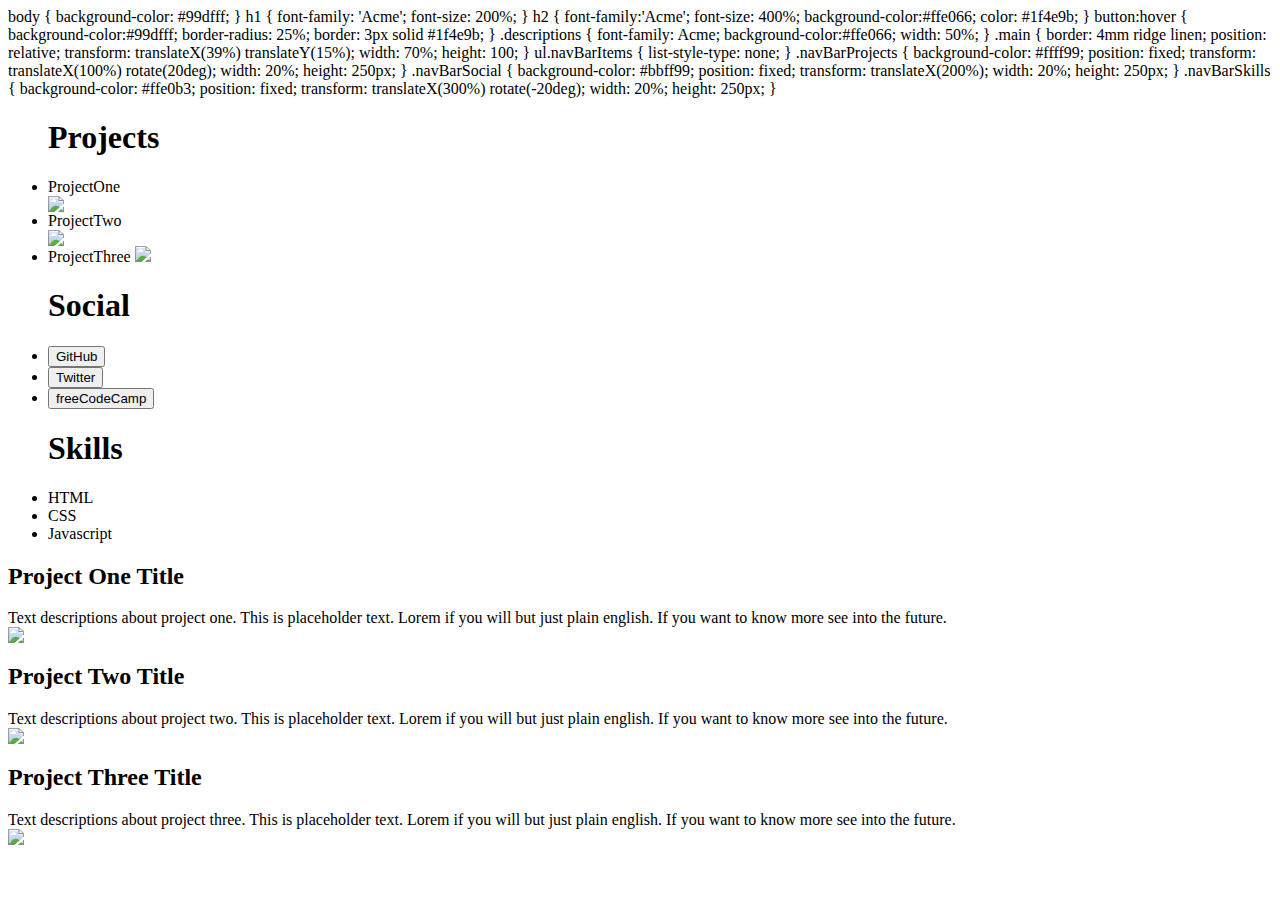
==== index.html @ e4c6727d "Update index.html" ====
<html>
  <head>
body {
  background-color: #99dfff;
}
h1 {
  font-family: 'Acme';
  font-size: 200%;
}

h2 {
  font-family:'Acme'; 
  font-size: 400%;
  background-color:#ffe066;
  color: #1f4e9b;
  
  
}
button:hover {
  background-color:#99dfff;
  border-radius: 25%;
  border: 3px solid #1f4e9b;
}
.descriptions {
  font-family: Acme;
  background-color:#ffe066;
  width: 50%;
}

.main {
  border: 4mm ridge linen;
  position: relative;
  transform: translateX(39%) translateY(15%);
  width: 70%;
  height: 100;

}
  
ul.navBarItems {
  list-style-type: none;
}

.navBarProjects {
 background-color: #ffff99;
 position: fixed;
 transform: translateX(100%) rotate(20deg); 
 width: 20%;
 height: 250px;
}

.navBarSocial {
 background-color: #bbff99;
 position: fixed;
 transform: translateX(200%);
 width: 20%;
 height: 250px;
}

.navBarSkills {
 background-color: #ffe0b3;
 position: fixed;
 transform: translateX(300%) rotate(-20deg);
 width: 20%;
 height: 250px;
}
  </style>
  <link href='https://fonts.googleapis.com/css?family=Acme' rel='stylesheet'>
<script>
function clickedProjects() {
document.getElementsByClassName('navBarProjects')[0].style.transform="translateX(10%)";
document.getElementsByClassName('navBarProjects')[0].style.zIndex="1";
document.getElementsByClassName('navBarSocial')[0].style.transform="translateX(100%) rotate(20deg)";
document.getElementsByClassName('navBarSocial')[0].style.zIndex="0";
document.getElementsByClassName('navBarSkills')[0].style.transform="translateX(300%) translateY(10%) rotate(-20deg)";
document.getElementsByClassName('navBarSkills')[0].style.zIndex="0";
 window.scrollTo(0, 0);
}  

function clickedNavBarSocial() {
    document.getElementsByClassName('navBarSocial')[0].style.transform="translateX(10%) translateY(10%)";
    document.getElementsByClassName('navBarSocial')[0].style.zIndex="1";
  document.getElementsByClassName('navBarProjects')[0].style.transform="translateX(100%) rotate(20deg)";
  document.getElementsByClassName('navBarProjects')[0].style.zIndex="0";
 document.getElementsByClassName('navBarSkills')[0].style.transform="translateX(300%) translateY(-10%) rotate(-20deg)";
document.getElementsByClassName('navBarSkills')[0].style.zIndex="0";
 window.scrollTo(0, 0); 
}

function clickedNavBarSkills() {
    document.getElementsByClassName('navBarSkills')[0].style.transform="translateX(10%)";
    document.getElementsByClassName('navBarSkills')[0].style.zIndex="1";
  document.getElementsByClassName('navBarSocial')[0].style.transform="translateX(100%) rotate(20deg)";
  document.getElementsByClassName('navBarSocial')[0].style.zIndex="0";
 document.getElementsByClassName('navBarProjects')[0].style.transform="translateX(300%) rotate(-20deg)";
document.getElementsByClassName('navBarProjects')[0].style.zIndex="0";
window.scrollTo(0, 0);
  
}
 </script>
  </head>
  
  <body>
<nav class="navBarProjects" onclick="clickedProjects()">
  
<ul class="navBarItems">
  <h1>Projects</h1>
  <li>ProjectOne</li>
  <img onclick=window.scrollTo(0,600) src="https://github.com/dverdin83/dverdin83.github.io/blob/master/microbayPlaceholderImagethumb.png?raw=true">
  <li>ProjectTwo</li>
   <img src="https://github.com/dverdin83/dverdin83.github.io/blob/master/microbayPlaceholderImagethumb.png?raw=true">
  <li>ProjectThree</i>
   <img src="https://github.com/dverdin83/dverdin83.github.io/blob/master/microbayPlaceholderImagethumb.png?raw=true">
</ul>
</nav>

<nav class="navBarSocial" onclick="clickedNavBarSocial()">
    
<ul class="navBarItems">  
  <h1>Social</h1>
  <li>
    <a href="https://github.com/dverdin83" target="_blank"><button type="button" button>GitHub</button></a>
  </li>
  <li>
    <a href="https://twitter.com/dverdin83" target="_blank"><button>Twitter</button></a>
    
  </li>
  <li><a href="https://www.freecodecamp.org/dverdin83" target="_blank"><button>freeCodeCamp</button></a></li>
</ul>
</nav>

<nav class="navBarSkills" onclick="clickedNavBarSkills()">
<ul class="navBarItems">
  <h1>Skills</h1>
  <li>HTML</li>
  <li>CSS</li>
  <li>Javascript</i>
</ul>
</nav>
<div class="main">
  <h2>Project One Title</h2>
    <div class="descriptions">
   Text descriptions about project one. This is placeholder text. Lorem if you will but just plain english. If you want to know more see into the future.
  </div>
<img src="https://github.com/dverdin83/Education/blob/master/microbayPlaceholderImage.png?raw=true">
  <h2>Project Two Title</h2>
    <div class="descriptions">
   Text descriptions about project two. This is placeholder text. Lorem if you will but just plain english. If you want to know more see into the future.
  </div>
<img src="https://github.com/dverdin83/Education/blob/master/microbayPlaceholderImage.png?raw=true">
  <h2>Project Three Title</h2>
  <div class="descriptions">
   Text descriptions about project three. This is placeholder text. Lorem if you will but just plain english. If you want to know more see into the future.
  </div>
  <img src="https://github.com/dverdin83/Education/blob/master/microbayPlaceholderImage.png?raw=true">
</div>
</body>
</html>
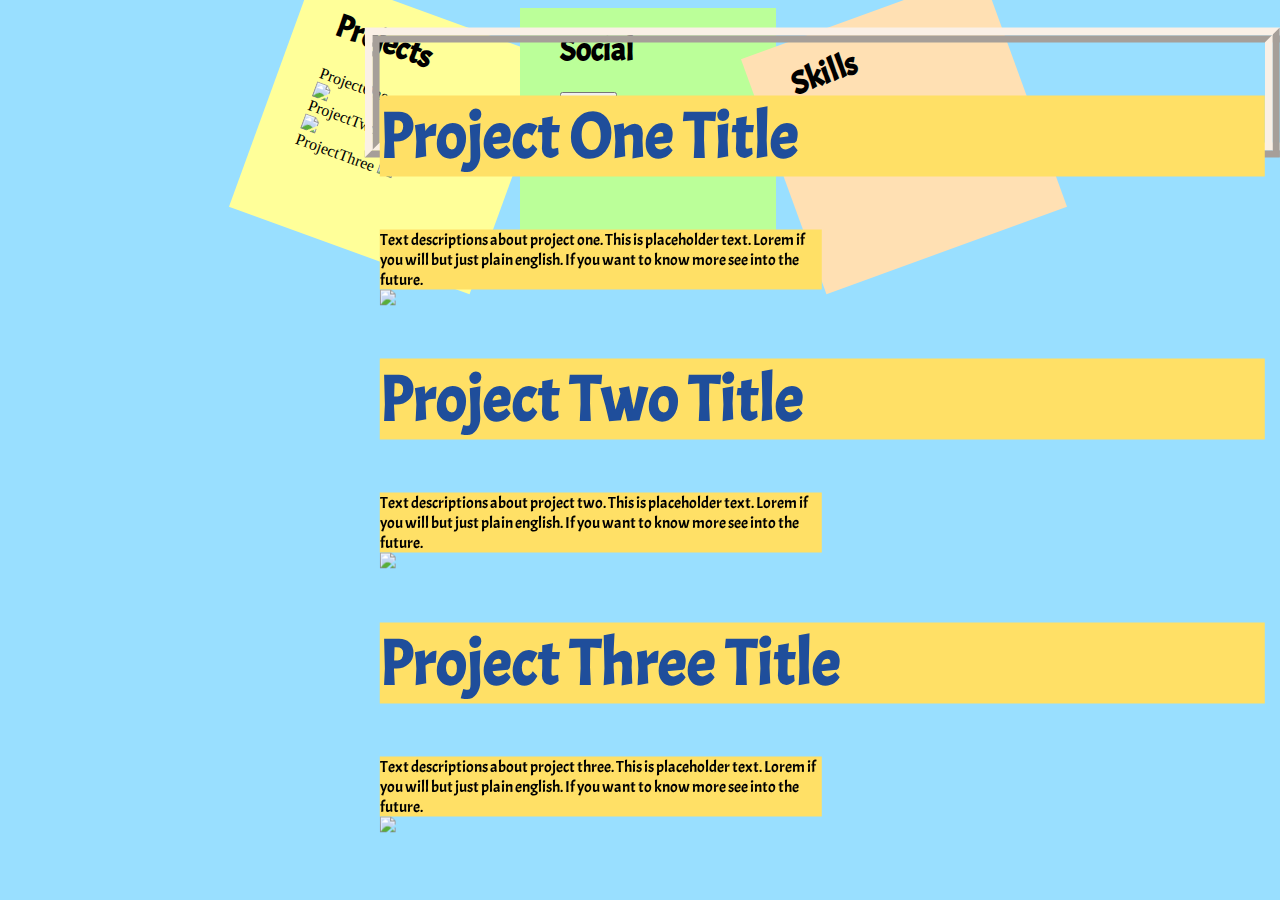
==== commit 269eb509: "Update index.html" ====
--- a/index.html
+++ b/index.html
@@ -1,5 +1,8 @@
 <html>
   <head>
+    <meta charset="utf-8">
+   <title>Microbay Portfolio</title>
+<style>
 body {
   background-color: #99dfff;
 }
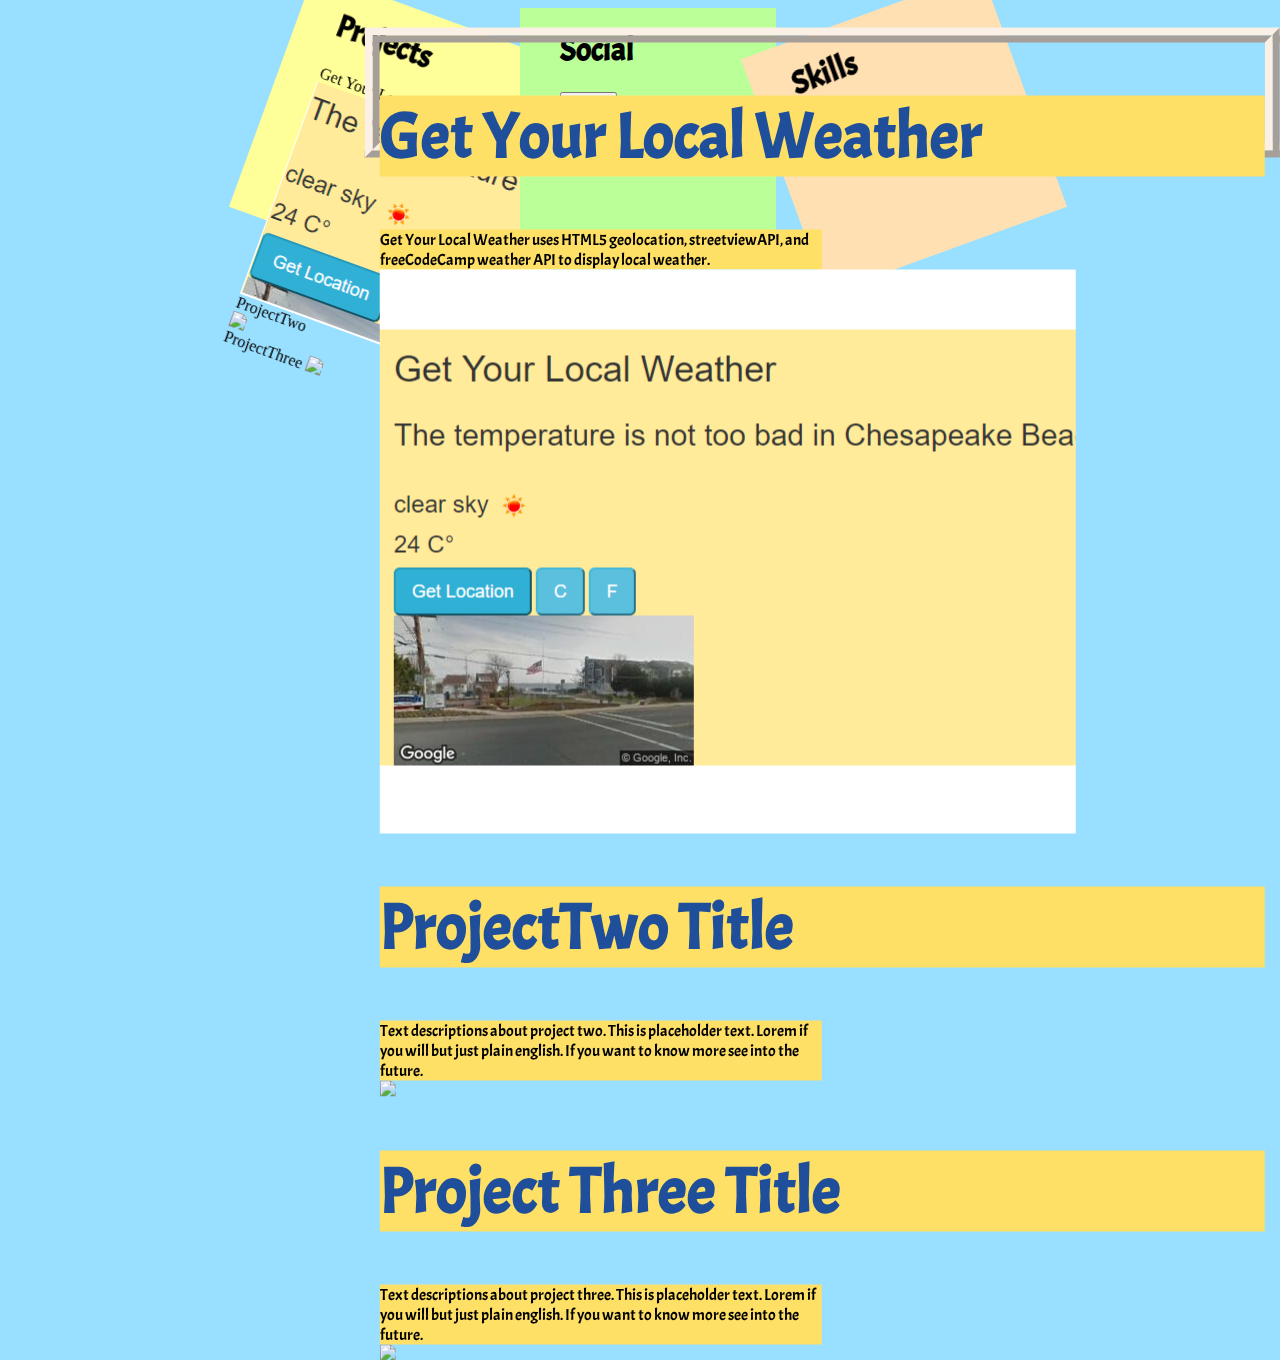
==== commit 8584e32e: "Added weather app images and links" ====
--- a/index.html
+++ b/index.html
@@ -12,12 +12,12 @@
 }
 
 h2 {
-  font-family:'Acme'; 
+  font-family:'Acme';
   font-size: 400%;
   background-color:#ffe066;
   color: #1f4e9b;
-  
-  
+
+
 }
 button:hover {
   background-color:#99dfff;
@@ -38,7 +38,7 @@
   height: 100;
 
 }
-  
+
 ul.navBarItems {
   list-style-type: none;
 }
@@ -46,7 +46,7 @@
 .navBarProjects {
  background-color: #ffff99;
  position: fixed;
- transform: translateX(100%) rotate(20deg); 
+ transform: translateX(100%) rotate(20deg);
  width: 20%;
  height: 250px;
 }
@@ -77,7 +77,7 @@
 document.getElementsByClassName('navBarSkills')[0].style.transform="translateX(300%) translateY(10%) rotate(-20deg)";
 document.getElementsByClassName('navBarSkills')[0].style.zIndex="0";
  window.scrollTo(0, 0);
-}  
+}
 
 function clickedNavBarSocial() {
     document.getElementsByClassName('navBarSocial')[0].style.transform="translateX(10%) translateY(10%)";
@@ -86,7 +86,7 @@
   document.getElementsByClassName('navBarProjects')[0].style.zIndex="0";
  document.getElementsByClassName('navBarSkills')[0].style.transform="translateX(300%) translateY(-10%) rotate(-20deg)";
 document.getElementsByClassName('navBarSkills')[0].style.zIndex="0";
- window.scrollTo(0, 0); 
+ window.scrollTo(0, 0);
 }
 
 function clickedNavBarSkills() {
@@ -97,18 +97,18 @@
  document.getElementsByClassName('navBarProjects')[0].style.transform="translateX(300%) rotate(-20deg)";
 document.getElementsByClassName('navBarProjects')[0].style.zIndex="0";
 window.scrollTo(0, 0);
-  
+
 }
  </script>
   </head>
-  
+
   <body>
 <nav class="navBarProjects" onclick="clickedProjects()">
-  
+
 <ul class="navBarItems">
   <h1>Projects</h1>
-  <li>ProjectOne</li>
-  <img onclick=window.scrollTo(0,600) src="https://github.com/dverdin83/dverdin83.github.io/blob/master/microbayPlaceholderImagethumb.png?raw=true">
+  <li>Get Your Local Weather</li>
+  <img src="localWeatherAppThumbPic.png">
   <li>ProjectTwo</li>
    <img src="https://github.com/dverdin83/dverdin83.github.io/blob/master/microbayPlaceholderImagethumb.png?raw=true">
   <li>ProjectThree</i>
@@ -117,15 +117,15 @@
 </nav>
 
 <nav class="navBarSocial" onclick="clickedNavBarSocial()">
-    
-<ul class="navBarItems">  
+
+<ul class="navBarItems">
   <h1>Social</h1>
   <li>
     <a href="https://github.com/dverdin83" target="_blank"><button type="button" button>GitHub</button></a>
   </li>
   <li>
     <a href="https://twitter.com/dverdin83" target="_blank"><button>Twitter</button></a>
-    
+
   </li>
   <li><a href="https://www.freecodecamp.org/dverdin83" target="_blank"><button>freeCodeCamp</button></a></li>
 </ul>
@@ -140,12 +140,12 @@
 </ul>
 </nav>
 <div class="main">
-  <h2>Project One Title</h2>
+  <h2>Get Your Local Weather</h2>
     <div class="descriptions">
-   Text descriptions about project one. This is placeholder text. Lorem if you will but just plain english. If you want to know more see into the future.
+   Get Your Local Weather uses HTML5 geolocation, streetviewAPI, and freeCodeCamp weather API to display local weather.
   </div>
-<img src="https://github.com/dverdin83/Education/blob/master/microbayPlaceholderImage.png?raw=true">
-  <h2>Project Two Title</h2>
+<a href="GetYourLocalWeather.html" target="_blank"><img src="getYourLocalWeatherImage.png"></a>
+  <h2>ProjectTwo Title</h2>
     <div class="descriptions">
    Text descriptions about project two. This is placeholder text. Lorem if you will but just plain english. If you want to know more see into the future.
   </div>
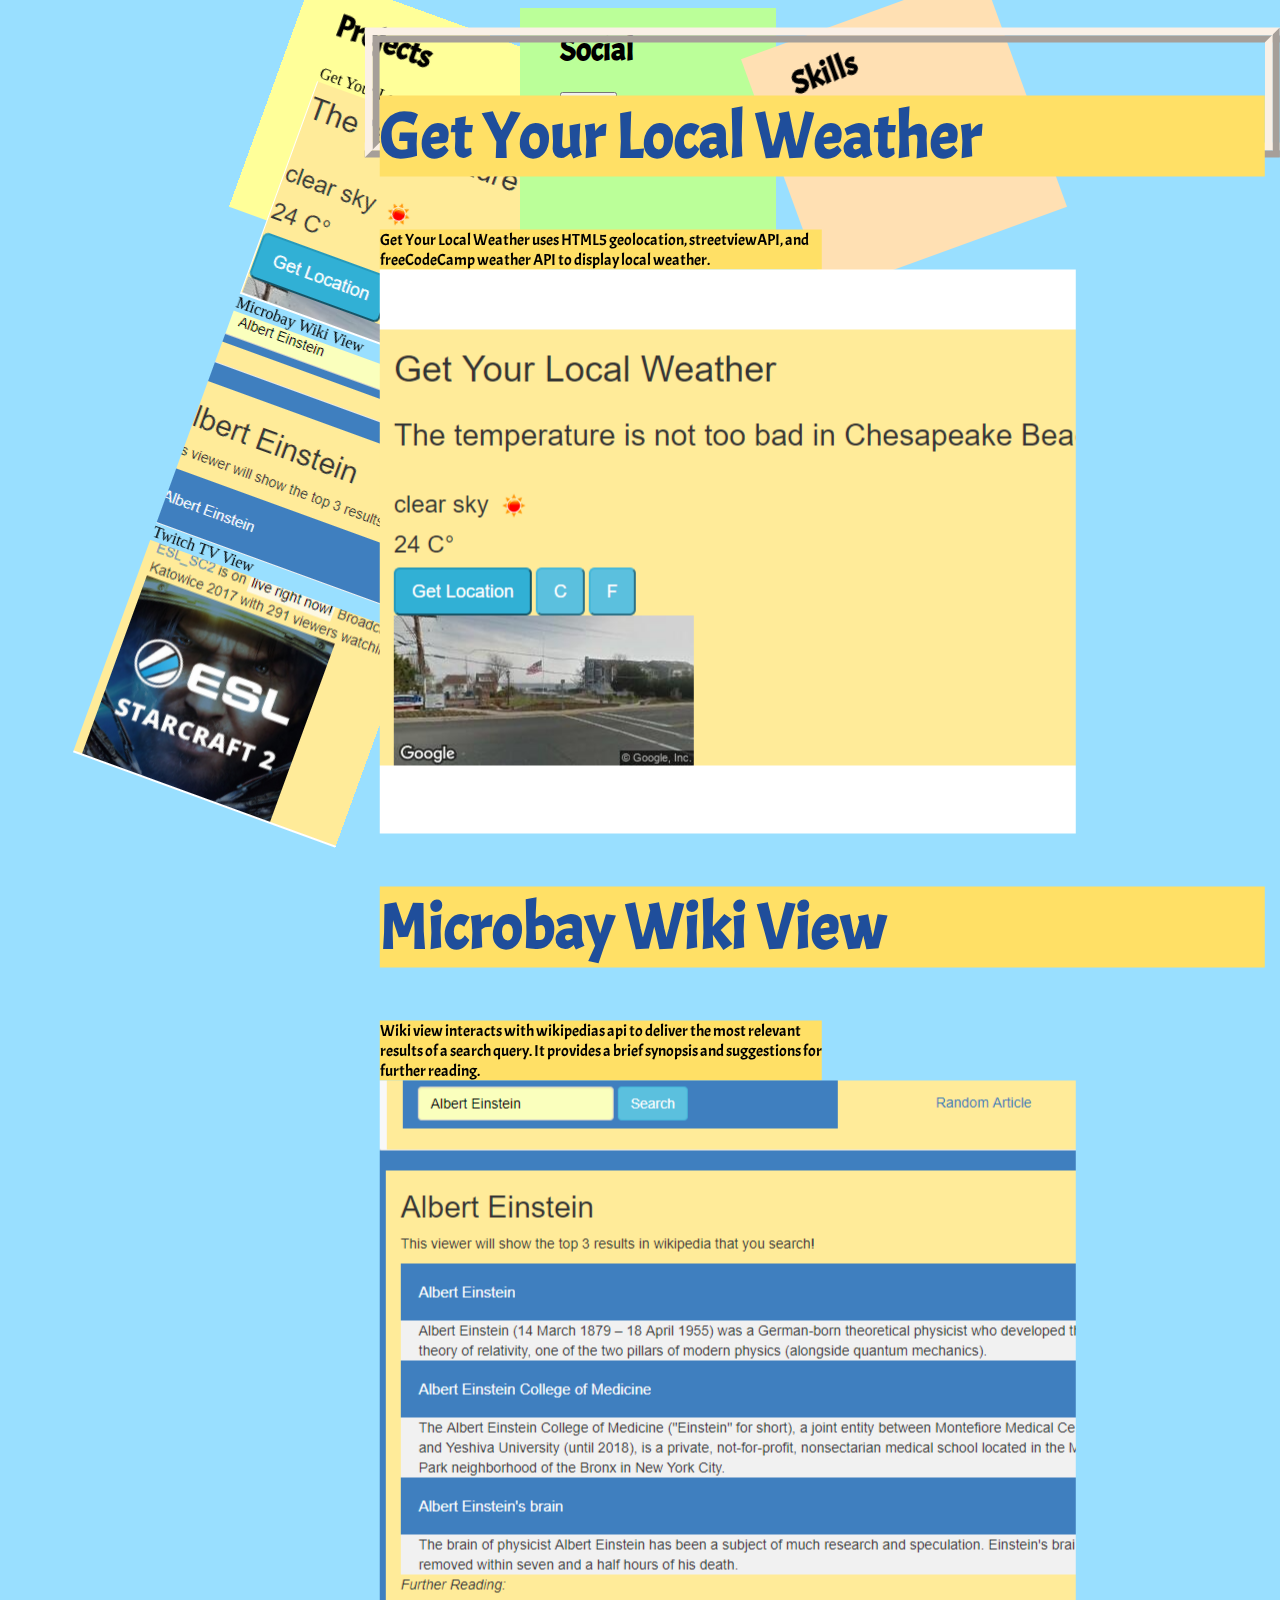
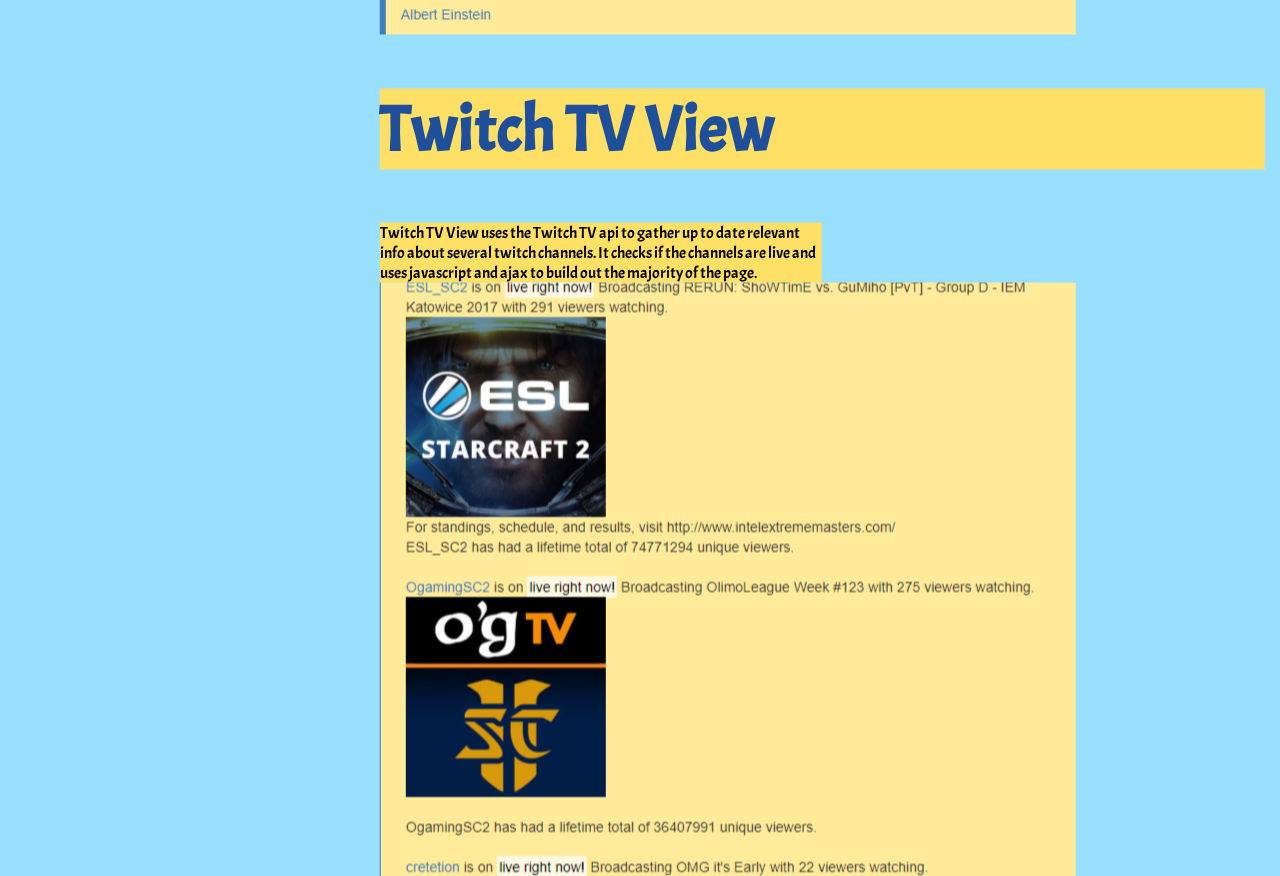
==== commit ff2de012: "added projects to portfolio site" ====
--- a/index.html
+++ b/index.html
@@ -109,10 +109,10 @@
   <h1>Projects</h1>
   <li>Get Your Local Weather</li>
   <img src="localWeatherAppThumbPic.png">
-  <li>ProjectTwo</li>
-   <img src="https://github.com/dverdin83/dverdin83.github.io/blob/master/microbayPlaceholderImagethumb.png?raw=true">
-  <li>ProjectThree</i>
-   <img src="https://github.com/dverdin83/dverdin83.github.io/blob/master/microbayPlaceholderImagethumb.png?raw=true">
+  <li>Microbay Wiki View</li>
+   <img src="wikiViewThumbPic.png">
+  <li>Twitch TV View</i>
+   <img src="twitchTvViewerThumb.png">
 </ul>
 </nav>
 
@@ -145,16 +145,16 @@
    Get Your Local Weather uses HTML5 geolocation, streetviewAPI, and freeCodeCamp weather API to display local weather.
   </div>
 <a href="GetYourLocalWeather.html" target="_blank"><img src="getYourLocalWeatherImage.png"></a>
-  <h2>ProjectTwo Title</h2>
+  <h2>Microbay Wiki View</h2>
     <div class="descriptions">
-   Text descriptions about project two. This is placeholder text. Lorem if you will but just plain english. If you want to know more see into the future.
+   Wiki view interacts with wikipedias api to deliver the most relevant results of a search query. It provides a brief synopsis and suggestions for further reading.
   </div>
-<img src="https://github.com/dverdin83/Education/blob/master/microbayPlaceholderImage.png?raw=true">
-  <h2>Project Three Title</h2>
+<img src="wikiViewImage.png">
+  <h2>Twitch TV View</h2>
   <div class="descriptions">
-   Text descriptions about project three. This is placeholder text. Lorem if you will but just plain english. If you want to know more see into the future.
+   Twitch TV View uses the Twitch TV api to gather up to date relevant info about several twitch channels. It checks if the channels are live and uses javascript and ajax to build out the majority of the page.
   </div>
-  <img src="https://github.com/dverdin83/Education/blob/master/microbayPlaceholderImage.png?raw=true">
+  <img src="twitchTvViewerImage.png">
 </div>
 </body>
 </html>
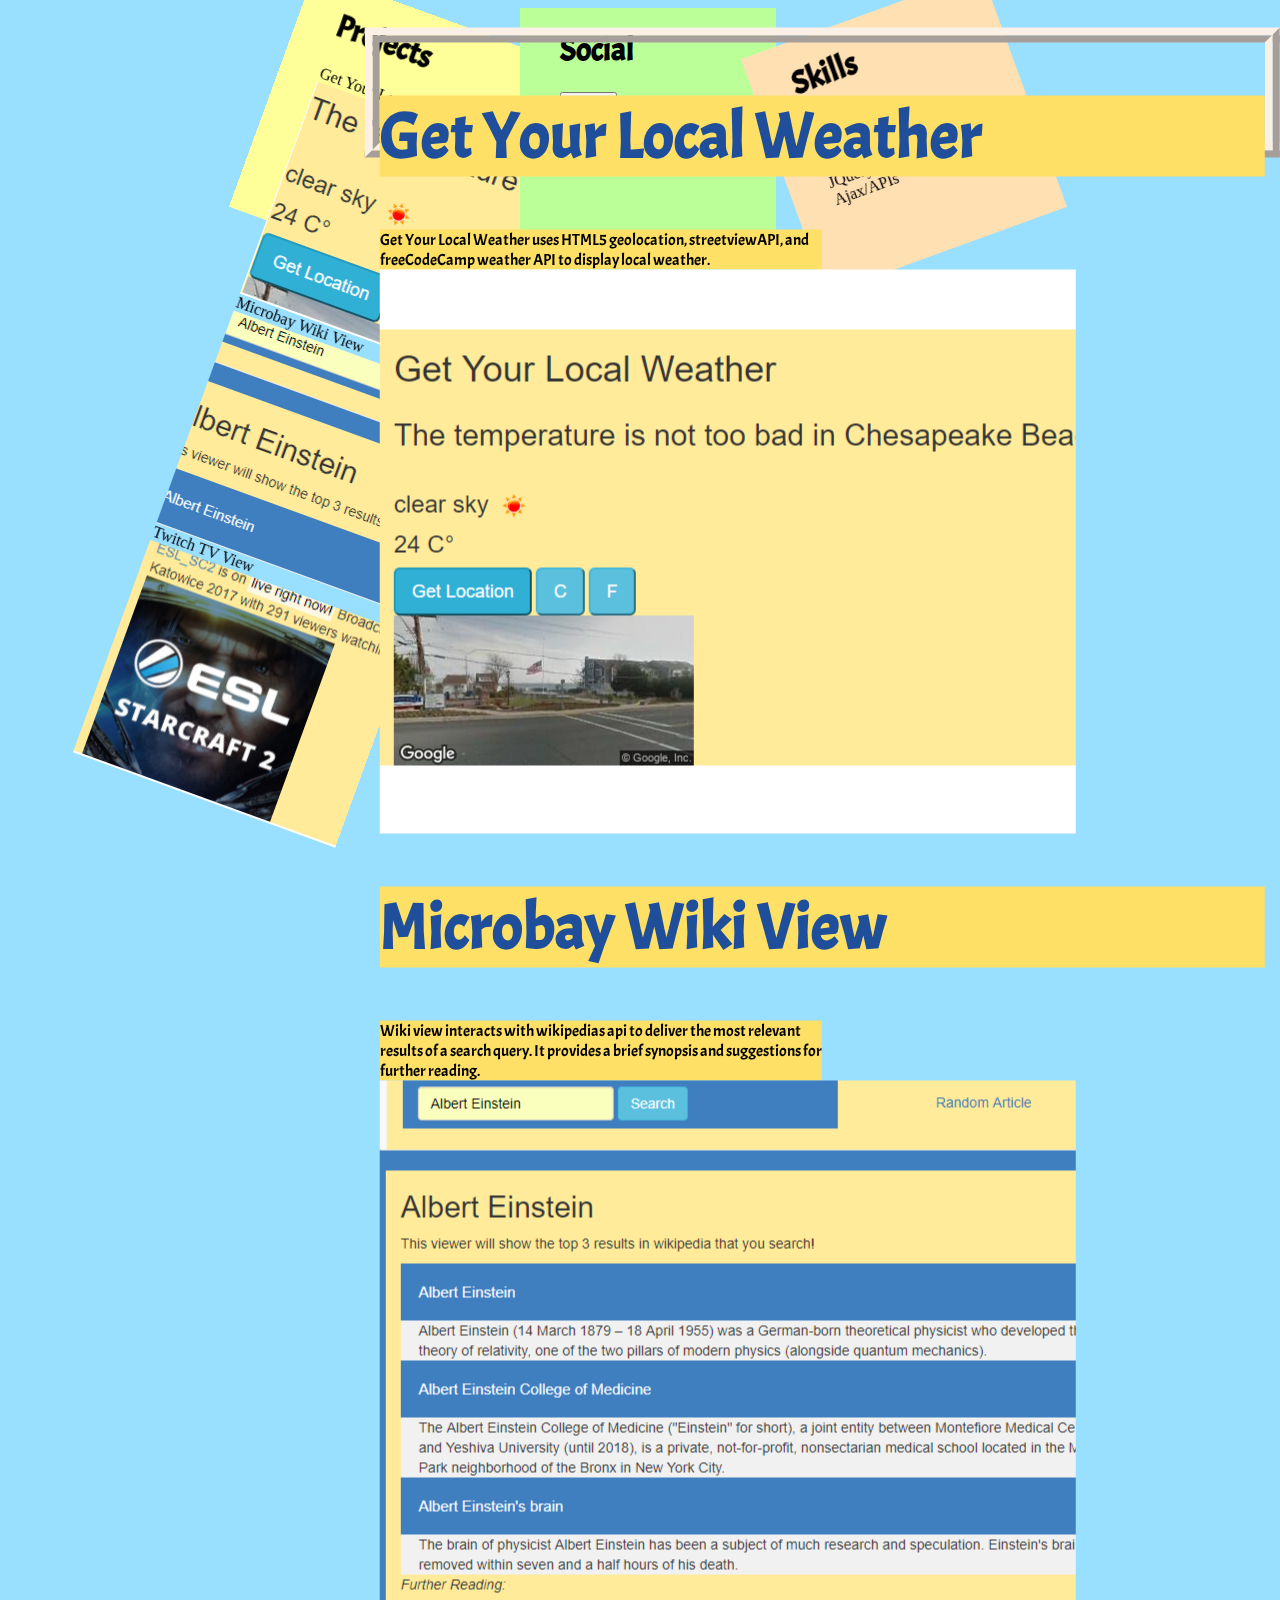
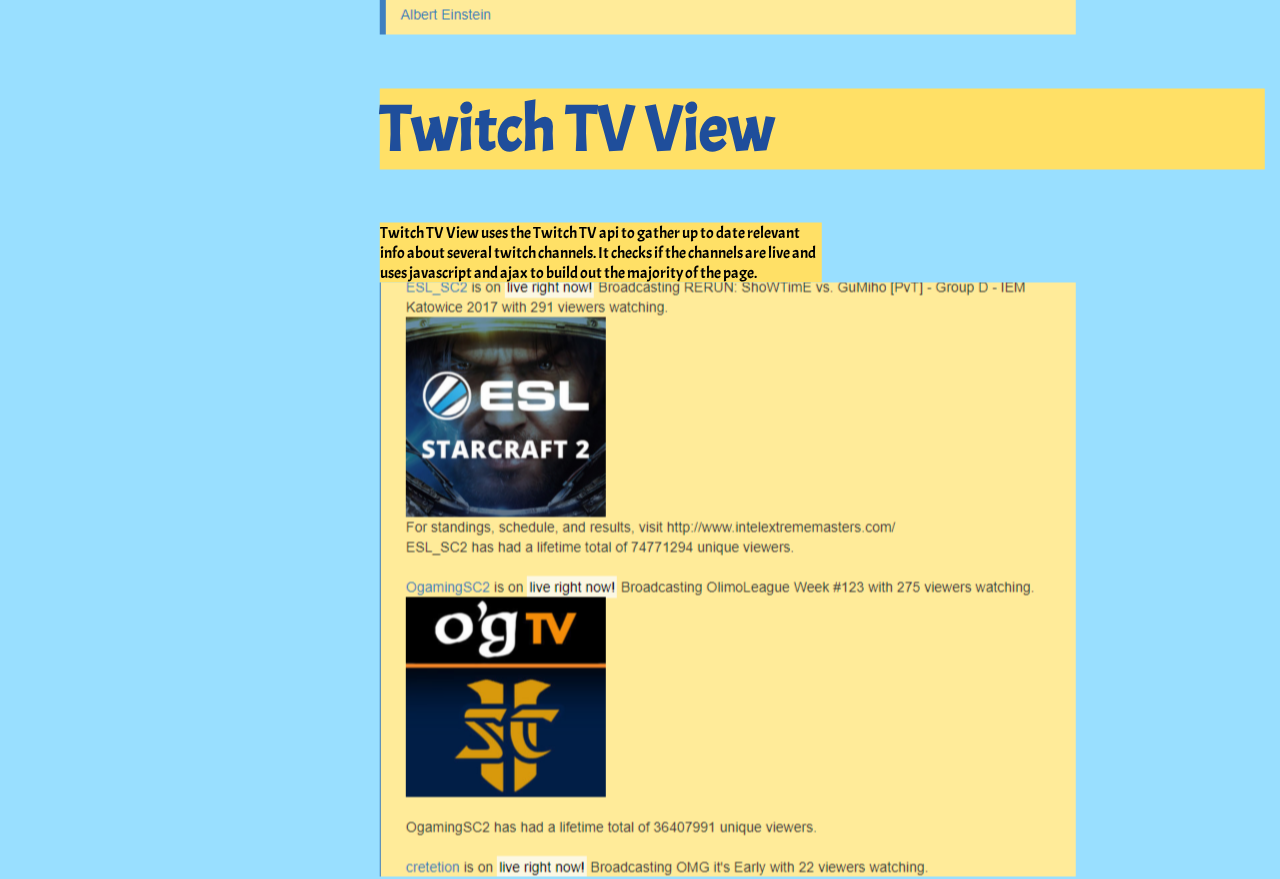
==== commit ceb455a5: "added more links and image alternate text" ====
--- a/index.html
+++ b/index.html
@@ -108,11 +108,11 @@
 <ul class="navBarItems">
   <h1>Projects</h1>
   <li>Get Your Local Weather</li>
-  <img src="localWeatherAppThumbPic.png">
+  <img src="localWeatherAppThumbPic.png" alt="Microbay Get Your Local Weather Thumbnail Image">
   <li>Microbay Wiki View</li>
-   <img src="wikiViewThumbPic.png">
+   <img src="wikiViewThumbPic.png" alt="Microbay Get Your wikipedia View Image">
   <li>Twitch TV View</i>
-   <img src="twitchTvViewerThumb.png">
+   <img src="twitchTvViewerThumb.png" alt="Microbay Microbay Twitch TV Viewer Thumbnail Image">
 </ul>
 </nav>
 
@@ -137,6 +137,8 @@
   <li>HTML</li>
   <li>CSS</li>
   <li>Javascript</i>
+  <li>JQuery</li>
+  <li>Ajax/APIs</li>
 </ul>
 </nav>
 <div class="main">
@@ -144,17 +146,17 @@
     <div class="descriptions">
    Get Your Local Weather uses HTML5 geolocation, streetviewAPI, and freeCodeCamp weather API to display local weather.
   </div>
-<a href="GetYourLocalWeather.html" target="_blank"><img src="getYourLocalWeatherImage.png"></a>
+<a href="GetYourLocalWeather.html" target="_blank"><img src="getYourLocalWeatherImage.png" alt="Microbay Get Your Local Weather Image"></a>
   <h2>Microbay Wiki View</h2>
     <div class="descriptions">
    Wiki view interacts with wikipedias api to deliver the most relevant results of a search query. It provides a brief synopsis and suggestions for further reading.
   </div>
-<img src="wikiViewImage.png">
+<a href="wikipediaViewer.html" target="_blank"><img src="wikiViewImage.png" alt="Microbay Wiki View Image"></a>
   <h2>Twitch TV View</h2>
   <div class="descriptions">
    Twitch TV View uses the Twitch TV api to gather up to date relevant info about several twitch channels. It checks if the channels are live and uses javascript and ajax to build out the majority of the page.
   </div>
-  <img src="twitchTvViewerImage.png">
+  <a href="twitchTvViewer.html" target="_blank"><img src="twitchTvViewerImage.png" alt=" Microbay Twitch TV View Image"></a>
 </div>
 </body>
 </html>
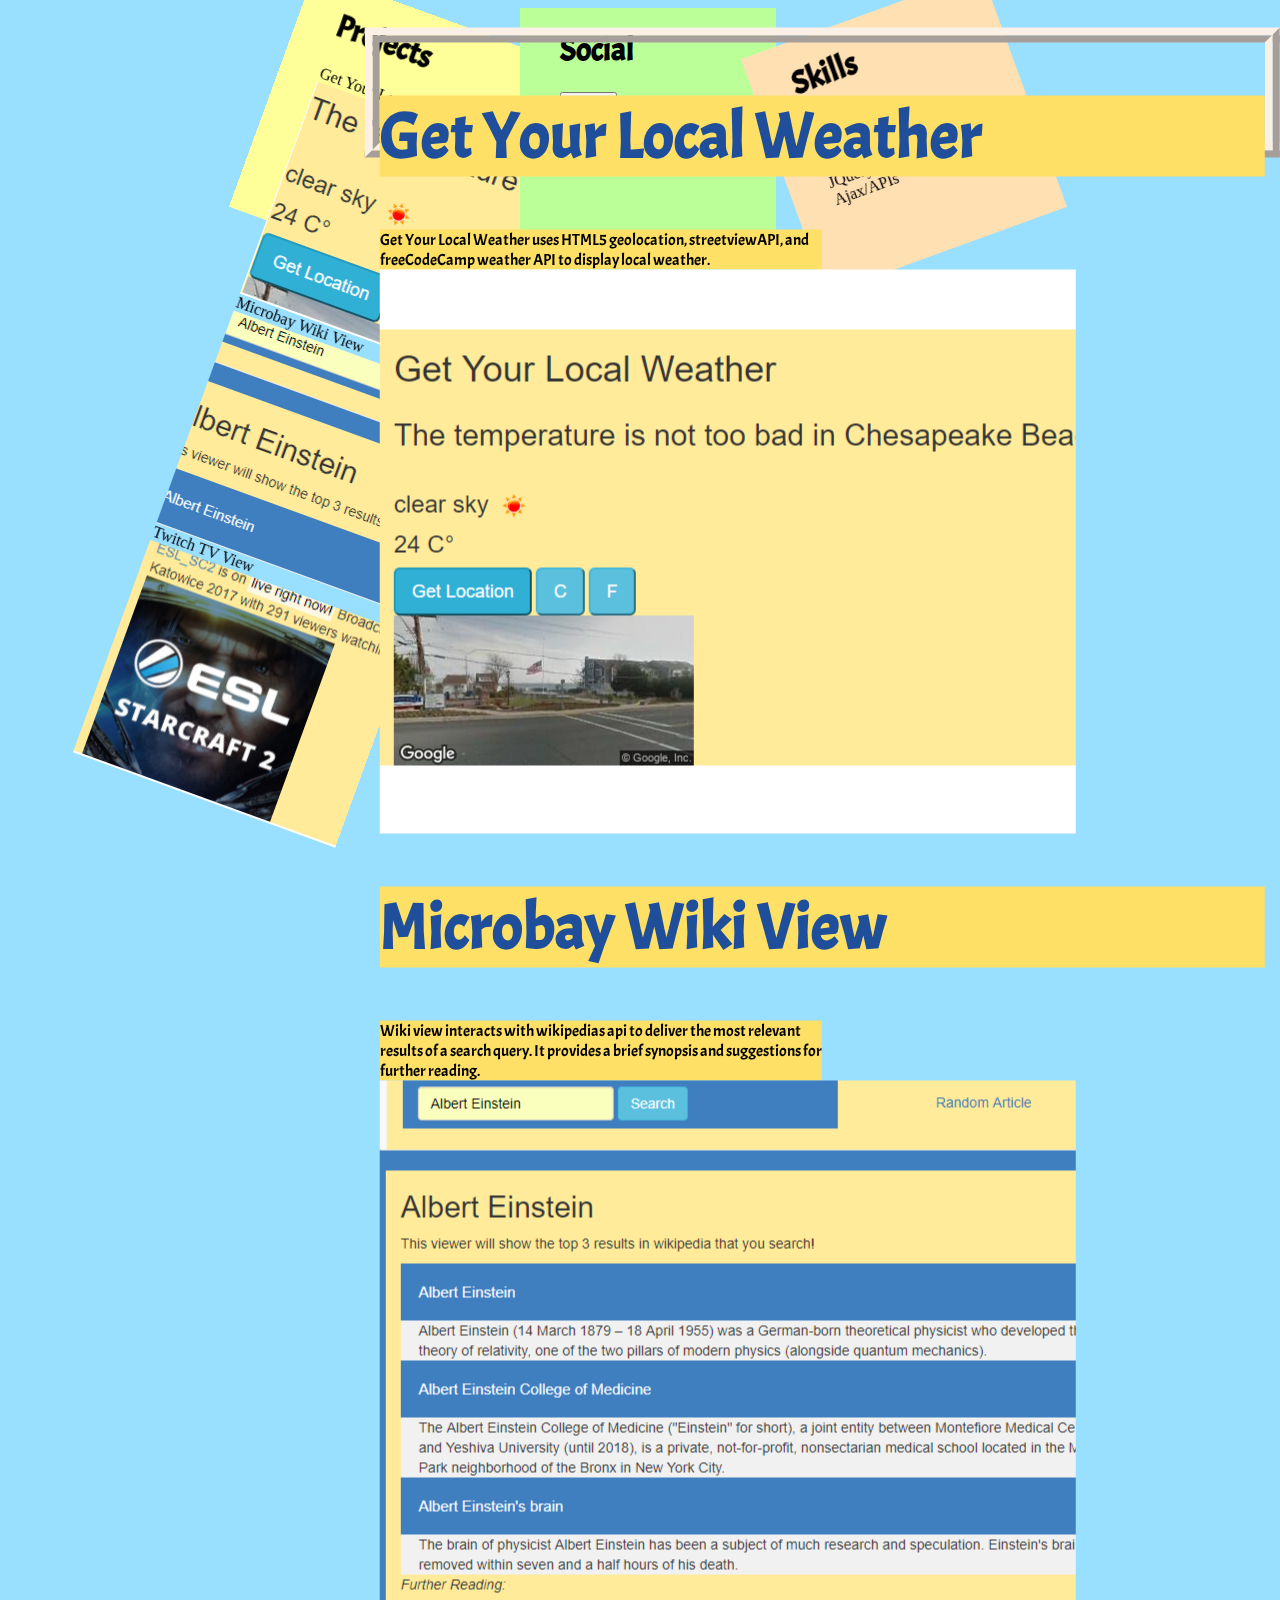
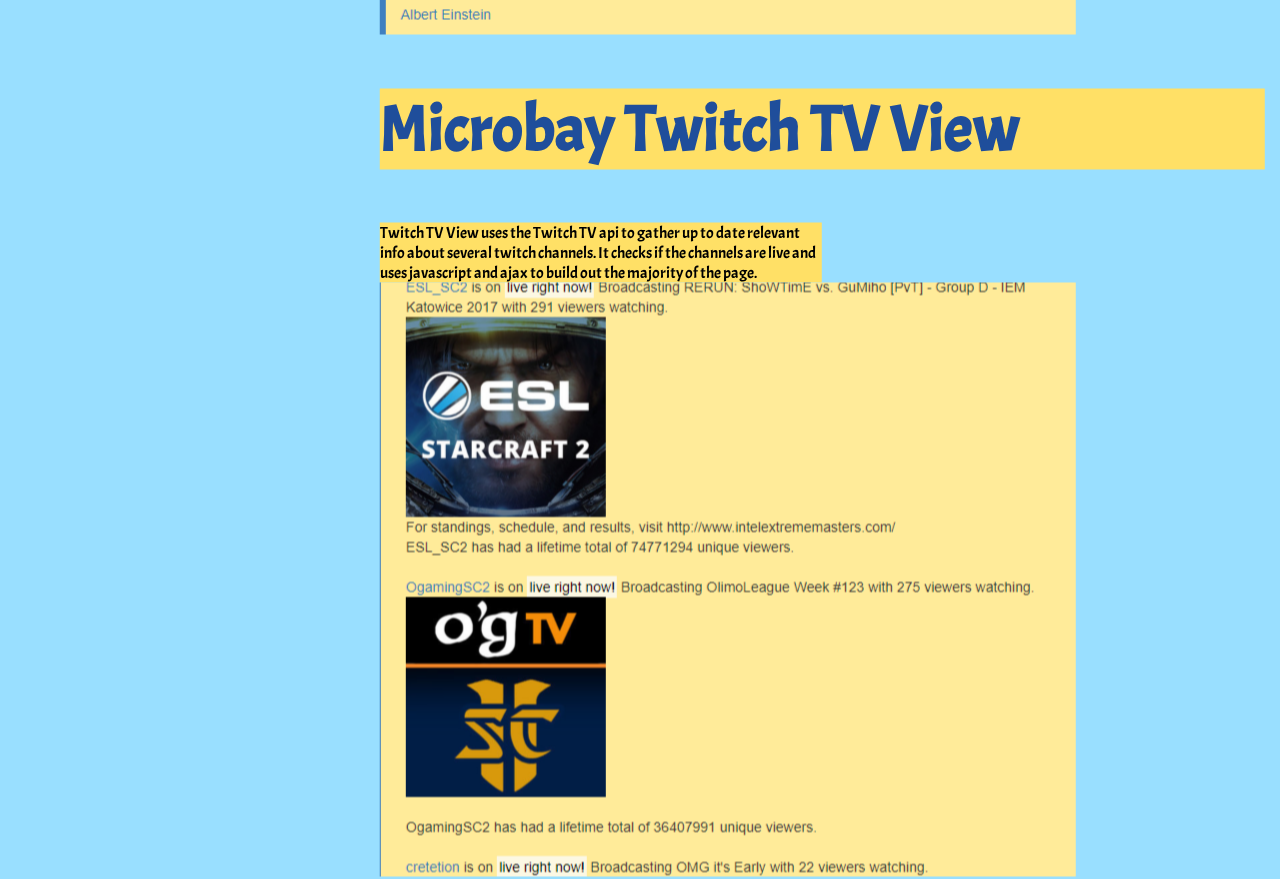
==== commit 6256b999: "minor" ====
--- a/index.html
+++ b/index.html
@@ -152,7 +152,7 @@
    Wiki view interacts with wikipedias api to deliver the most relevant results of a search query. It provides a brief synopsis and suggestions for further reading.
   </div>
 <a href="wikipediaViewer.html" target="_blank"><img src="wikiViewImage.png" alt="Microbay Wiki View Image"></a>
-  <h2>Twitch TV View</h2>
+  <h2>Microbay Twitch TV View</h2>
   <div class="descriptions">
    Twitch TV View uses the Twitch TV api to gather up to date relevant info about several twitch channels. It checks if the channels are live and uses javascript and ajax to build out the majority of the page.
   </div>
